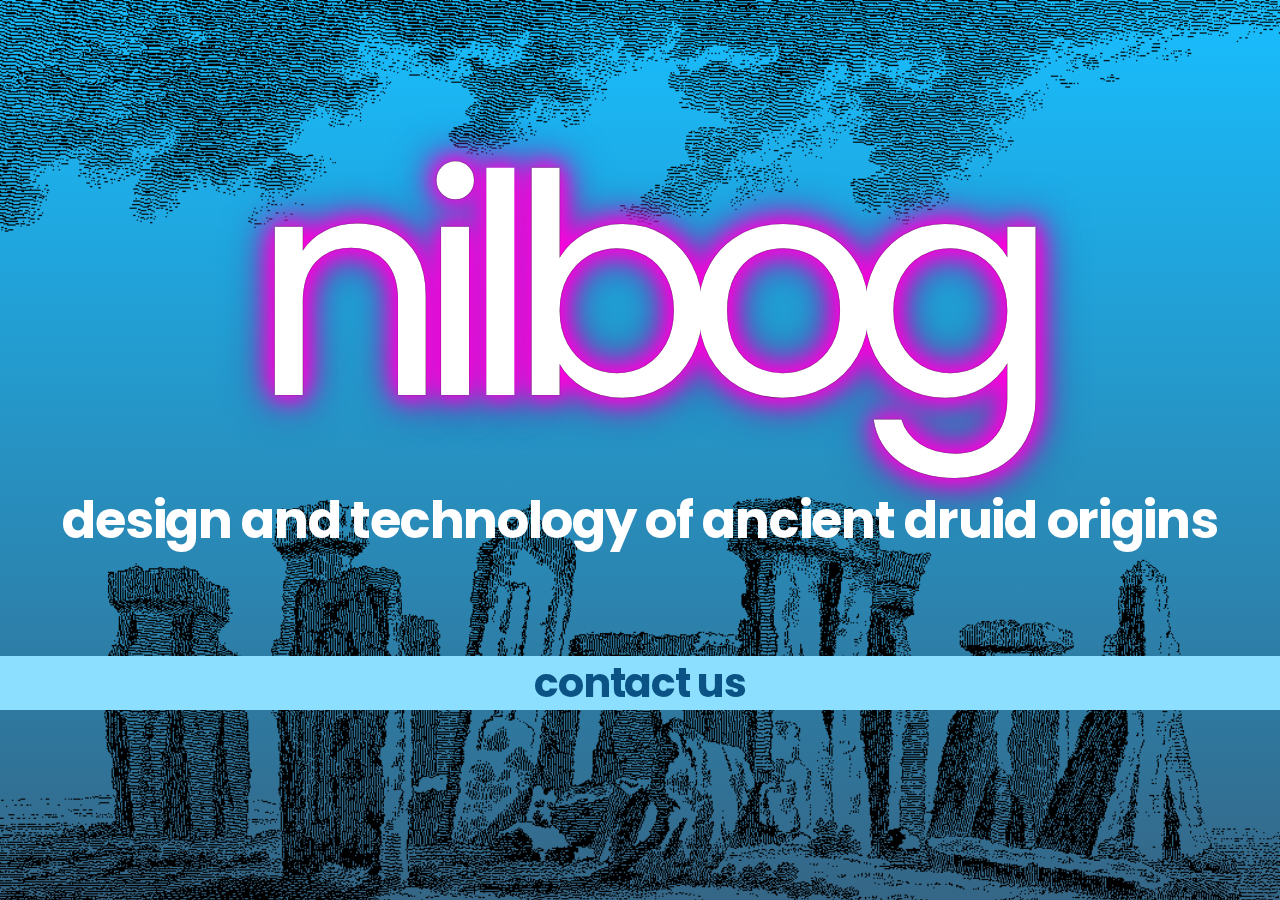
==== index.html @ 8adfb051 "moving over nilbog.com repo assets" ====
<html>
<head>
<link href="https://fonts.googleapis.com/css?family=Poppins:300" rel="stylesheet">
<style>

	body {
		font-size: 16px;
		font-size: 4vw;
	}

	html, body, div, h1, h2 {
		margin: 0;
		padding: 0;
	}

	html, body, div {
		font-family: Poppins, sans-serif;
		color: white;
		letter-spacing: -.025em;
		line-height: 1.3;
		text-align: center;
	}

	body > div {
		height: 100%;
		width: 100%;
		overflow: hidden;
		height: 100vh;
		width: 100vw;
		background: #18beff; /* Old browsers */
		background: -moz-linear-gradient(top, #18beff 0%, #356686 50%, #0a5384 100%); /* FF3.6-15 */
		background: -webkit-linear-gradient(top, #18beff 0%,#356686 50%, #0a5384 100%); /* Chrome10-25,Safari5.1-6 */	
		background: linear-gradient(to bottom, #18beff 0%,#356686 50%, #0a5384 100%); /* W3C, IE10+, FF16+, Chrome26+, Opera12+, Safari7+ */
		filter: progid:DXImageTransform.Microsoft.gradient( startColorstr='#18beff', endColorstr='#18beff',GradientType=0 ); /* IE6-9 */
		background-size: 200% 200%;

		-webkit-animation: BG 50s ease infinite;
		-moz-animation: BG 50s ease infinite;
		-o-animation: BG 50s ease infinite;
		animation: BG 50s ease infinite;

	}

	div.main {
		height: 100%;
		width: 100%;
	}

	header {
	}

	h1 {
		font-size: 6em;
		margin: 0;
		padding: 0;
		letter-spacing: -.1em;
		text-shadow: 
			0 0 1px rgba(0,0,0,1), 
			0 0 20px #ff00de, 
			0 0 30px #ff00de, 
			0 0 40px #ff00de, 
			0 0 50px #0a5384;	
		font-weight: normal;
	}	

	h2 {
		font-size: 1em;
		margin: 0;
	}

	header .button {
		margin: 2em 0;
		background-color: #18beff;
	}

	header .button a {
		text-decoration: none;
		width: 100%;
		background-color: rgba(255,255,255, .5);
		display: block;
		font-weight: bold;
		color: #0a5384;
		font-size: .8em;
		transition: font-size .25s, background-color .25s;
	}

	header .button a:hover {
		background-color: rgba(255,255,255, 1);
		font-size: 1.1em;
	}

	.decorative-top {
		height: 100%;
	    width: 100%;
	    z-index: 2;
	    top: 0;
	    position: absolute;
	    background-image: url(assets/clouds-together-50.gif);
	    background-size: contain;
	    background-repeat: no-repeat;
	    mix-blend-mode: multiply;
	}
	.decorative-bottom {
		height: 100%;
	    width: 100%;
	    z-index: 2;
	    bottom: 0;
	    position: absolute;
	    background-image: url(assets/henge-together-50.gif);
	    background-size: contain;
	    background-repeat: no-repeat;
	    background-position: bottom center;
	    mix-blend-mode: multiply;
	}

	/** square or landscape **/
	@media (min-aspect-ratio: 1/1) {
		.decorative-bottom {
			background-size: 100%;
			background-position: 0 55vh;
		}

		.decorative-top {
			background-size: 100%;
			background-position: top center;
		}

	}


	@media (max-aspect-ratio: 1/1) {
		.decorative-top {
			width: 100vh;
		}

		.decorative-bottom {
			width: 100vh;
		}
	}


	/** background animation **/
	@-webkit-keyframes BG {
	    0%{background-position:50% 0%}
	    50%{background-position:50% 100%}
	    100%{background-position:50% 0%}
	}
	@-moz-keyframes BG {
	    0%{background-position:50% 0%}
	    50%{background-position:50% 100%}
	    100%{background-position:50% 0%}
	}
	@-o-keyframes BG {
	    0%{background-position:50% 0%}
	    50%{background-position:50% 100%}
	    100%{background-position:50% 0%}
	}
	@keyframes BG { 
	    0%{background-position:50% 0%}
	    50%{background-position:50% 100%}
	    100%{background-position:50% 0%}
	}
	/** end background animation **/

	/*

	@media (orientation: landscape) {

	}

	@media (orientation: portrait) {

	}**/

	/** square or landscape 
	@media (min-aspect-ratio: 1/1) {
		* {
			opacity: .5;
			border: 1px solid red;
		}

	}*/

	/** tall portrait 
	@media (max-aspect-ratio: 1/2) {
		* {
			opacity: .5;
			border: 1px solid blue;
		}
	}**/
	/*
	header {
		text-align: center;
		font-size: 1em;
		
		position: relative;
		z-index: 100;
	}
	header h1 {
		
	}
	header h2 {
		font-weight: normal;
		padding-bottom: 20%;
	}
	header a {
		text-decoration: none;
		width: 100%;
		background-color: rgba(255,255,255, .5);
		display: block;
		font-weight: bold;
		color: #0a5384;
		transition: font-size .25s, background-color .25s;
	}
	header a:hover {
		background-color: rgba(255,255,255, 1);
		font-size: 1.1em;
	}
	footer {
		text-align: center;
		position: absolute;
		bottom: -1em;
		width: 100%;
		z-index: 100;
	}
	.decorative-top {
		height: 100%;
	    width: 100%;
	    z-index: 1;
	    top: 0;
	    position: absolute;
	    background-image: url(assets/clouds-together-50.gif);
	    background-size: contain;
	    background-repeat: no-repeat;
	    mix-blend-mode: multiply;
	}
	.decorative-bottom {
		height: 100%;
	    width: 100%;
	    z-index: 1;
	    bottom: 0;
	    position: absolute;
	    background-image: url(assets/henge-together-50.gif);
	    background-size: contain;
	    background-repeat: no-repeat;
	    background-position: bottom;
	    mix-blend-mode: multiply;
	}*/

.main {
	display: inline-block;
	display: table;
}
.main header {
	display: table-cell;
	vertical-align: middle;
	position: relative;
	z-index: 10;

}
</style>
<script>
</script>
<title>Nilbog.com</title>
</head>
<body>
<div>
	<div class="main">
	<header>
			<h1>nilbog</h1>
			<h2>design and technology of ancient druid origins</h2>
			<div class="button">
				<a href="mailto:jmh@nilbog.com">contact us</a>
			</div>
	</header>
	<!--<footer>
		<h6>&copy; 2017 Nilbog LLC</h6>
	</footer>-->
	</div>
	<div class="decorative-top"></div>
	<div class="decorative-bottom"></div>
</div>
<!--
<div id="container">
	<div id="main">
		<div id="clouds">
		</div>
		<div id="ground">
		</div>
		<div id="content">
			<h1 class="title">nilbog</h1>
			<h2 class="subtitle">design and technology of ancient druid origins</h2>
		</div>
		<div id="footer">
			<h6>&copy; 2017 Nilbog LLC</h6>
		</div>
	</div>
</div> -->
</body>
</html>
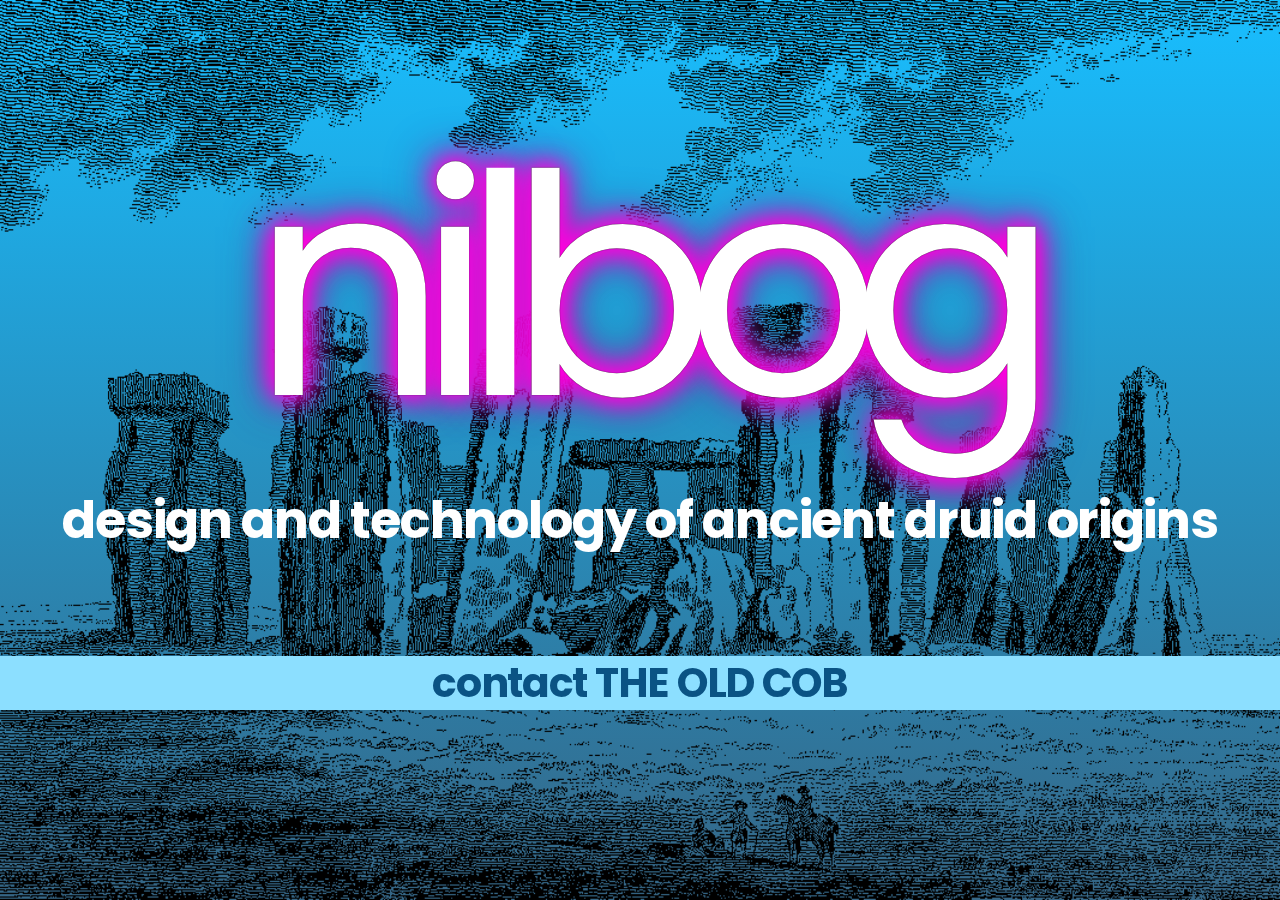
==== commit 7650bcb3: "Add The Old Cob link" ====
--- a/index.html
+++ b/index.html
@@ -1,300 +1,32 @@
 <html>
-<head>
-<link href="https://fonts.googleapis.com/css?family=Poppins:300" rel="stylesheet">
-<style>
+  <head>
+    <link
+      href="https://fonts.googleapis.com/css?family=Poppins:300"
+      rel="stylesheet"
+    />
+    <link href="./main.css" rel="stylesheet" />
 
-	body {
-		font-size: 16px;
-		font-size: 4vw;
-	}
-
-	html, body, div, h1, h2 {
-		margin: 0;
-		padding: 0;
-	}
-
-	html, body, div {
-		font-family: Poppins, sans-serif;
-		color: white;
-		letter-spacing: -.025em;
-		line-height: 1.3;
-		text-align: center;
-	}
-
-	body > div {
-		height: 100%;
-		width: 100%;
-		overflow: hidden;
-		height: 100vh;
-		width: 100vw;
-		background: #18beff; /* Old browsers */
-		background: -moz-linear-gradient(top, #18beff 0%, #356686 50%, #0a5384 100%); /* FF3.6-15 */
-		background: -webkit-linear-gradient(top, #18beff 0%,#356686 50%, #0a5384 100%); /* Chrome10-25,Safari5.1-6 */	
-		background: linear-gradient(to bottom, #18beff 0%,#356686 50%, #0a5384 100%); /* W3C, IE10+, FF16+, Chrome26+, Opera12+, Safari7+ */
-		filter: progid:DXImageTransform.Microsoft.gradient( startColorstr='#18beff', endColorstr='#18beff',GradientType=0 ); /* IE6-9 */
-		background-size: 200% 200%;
-
-		-webkit-animation: BG 50s ease infinite;
-		-moz-animation: BG 50s ease infinite;
-		-o-animation: BG 50s ease infinite;
-		animation: BG 50s ease infinite;
-
-	}
-
-	div.main {
-		height: 100%;
-		width: 100%;
-	}
-
-	header {
-	}
-
-	h1 {
-		font-size: 6em;
-		margin: 0;
-		padding: 0;
-		letter-spacing: -.1em;
-		text-shadow: 
-			0 0 1px rgba(0,0,0,1), 
-			0 0 20px #ff00de, 
-			0 0 30px #ff00de, 
-			0 0 40px #ff00de, 
-			0 0 50px #0a5384;	
-		font-weight: normal;
-	}	
-
-	h2 {
-		font-size: 1em;
-		margin: 0;
-	}
-
-	header .button {
-		margin: 2em 0;
-		background-color: #18beff;
-	}
-
-	header .button a {
-		text-decoration: none;
-		width: 100%;
-		background-color: rgba(255,255,255, .5);
-		display: block;
-		font-weight: bold;
-		color: #0a5384;
-		font-size: .8em;
-		transition: font-size .25s, background-color .25s;
-	}
-
-	header .button a:hover {
-		background-color: rgba(255,255,255, 1);
-		font-size: 1.1em;
-	}
-
-	.decorative-top {
-		height: 100%;
-	    width: 100%;
-	    z-index: 2;
-	    top: 0;
-	    position: absolute;
-	    background-image: url(assets/clouds-together-50.gif);
-	    background-size: contain;
-	    background-repeat: no-repeat;
-	    mix-blend-mode: multiply;
-	}
-	.decorative-bottom {
-		height: 100%;
-	    width: 100%;
-	    z-index: 2;
-	    bottom: 0;
-	    position: absolute;
-	    background-image: url(assets/henge-together-50.gif);
-	    background-size: contain;
-	    background-repeat: no-repeat;
-	    background-position: bottom center;
-	    mix-blend-mode: multiply;
-	}
-
-	/** square or landscape **/
-	@media (min-aspect-ratio: 1/1) {
-		.decorative-bottom {
-			background-size: 100%;
-			background-position: 0 55vh;
-		}
-
-		.decorative-top {
-			background-size: 100%;
-			background-position: top center;
-		}
-
-	}
-
-
-	@media (max-aspect-ratio: 1/1) {
-		.decorative-top {
-			width: 100vh;
-		}
-
-		.decorative-bottom {
-			width: 100vh;
-		}
-	}
-
-
-	/** background animation **/
-	@-webkit-keyframes BG {
-	    0%{background-position:50% 0%}
-	    50%{background-position:50% 100%}
-	    100%{background-position:50% 0%}
-	}
-	@-moz-keyframes BG {
-	    0%{background-position:50% 0%}
-	    50%{background-position:50% 100%}
-	    100%{background-position:50% 0%}
-	}
-	@-o-keyframes BG {
-	    0%{background-position:50% 0%}
-	    50%{background-position:50% 100%}
-	    100%{background-position:50% 0%}
-	}
-	@keyframes BG { 
-	    0%{background-position:50% 0%}
-	    50%{background-position:50% 100%}
-	    100%{background-position:50% 0%}
-	}
-	/** end background animation **/
-
-	/*
-
-	@media (orientation: landscape) {
-
-	}
-
-	@media (orientation: portrait) {
-
-	}**/
-
-	/** square or landscape 
-	@media (min-aspect-ratio: 1/1) {
-		* {
-			opacity: .5;
-			border: 1px solid red;
-		}
-
-	}*/
-
-	/** tall portrait 
-	@media (max-aspect-ratio: 1/2) {
-		* {
-			opacity: .5;
-			border: 1px solid blue;
-		}
-	}**/
-	/*
-	header {
-		text-align: center;
-		font-size: 1em;
-		
-		position: relative;
-		z-index: 100;
-	}
-	header h1 {
-		
-	}
-	header h2 {
-		font-weight: normal;
-		padding-bottom: 20%;
-	}
-	header a {
-		text-decoration: none;
-		width: 100%;
-		background-color: rgba(255,255,255, .5);
-		display: block;
-		font-weight: bold;
-		color: #0a5384;
-		transition: font-size .25s, background-color .25s;
-	}
-	header a:hover {
-		background-color: rgba(255,255,255, 1);
-		font-size: 1.1em;
-	}
-	footer {
-		text-align: center;
-		position: absolute;
-		bottom: -1em;
-		width: 100%;
-		z-index: 100;
-	}
-	.decorative-top {
-		height: 100%;
-	    width: 100%;
-	    z-index: 1;
-	    top: 0;
-	    position: absolute;
-	    background-image: url(assets/clouds-together-50.gif);
-	    background-size: contain;
-	    background-repeat: no-repeat;
-	    mix-blend-mode: multiply;
-	}
-	.decorative-bottom {
-		height: 100%;
-	    width: 100%;
-	    z-index: 1;
-	    bottom: 0;
-	    position: absolute;
-	    background-image: url(assets/henge-together-50.gif);
-	    background-size: contain;
-	    background-repeat: no-repeat;
-	    background-position: bottom;
-	    mix-blend-mode: multiply;
-	}*/
-
-.main {
-	display: inline-block;
-	display: table;
-}
-.main header {
-	display: table-cell;
-	vertical-align: middle;
-	position: relative;
-	z-index: 10;
-
-}
-</style>
-<script>
-</script>
-<title>Nilbog.com</title>
-</head>
-<body>
-<div>
-	<div class="main">
-	<header>
-			<h1>nilbog</h1>
-			<h2>design and technology of ancient druid origins</h2>
-			<div class="button">
-				<a href="mailto:jmh@nilbog.com">contact us</a>
-			</div>
-	</header>
-	<!--<footer>
-		<h6>&copy; 2017 Nilbog LLC</h6>
-	</footer>-->
-	</div>
-	<div class="decorative-top"></div>
-	<div class="decorative-bottom"></div>
-</div>
-<!--
-<div id="container">
-	<div id="main">
-		<div id="clouds">
-		</div>
-		<div id="ground">
-		</div>
-		<div id="content">
-			<h1 class="title">nilbog</h1>
-			<h2 class="subtitle">design and technology of ancient druid origins</h2>
-		</div>
-		<div id="footer">
-			<h6>&copy; 2017 Nilbog LLC</h6>
-		</div>
-	</div>
-</div> -->
-</body>
-</html>+    <script></script>
+    <title>Nilbog.com: Cobhouse of The Old Cob</title>
+  </head>
+  <body>
+    <div class="container">
+      <div class="main">
+        <header>
+          <h1>nilbog</h1>
+          <h2>design and technology of ancient druid origins</h2>
+          <div class="button">
+            <a href="mailto:theoldcob@nilbog.com">contact THE OLD COB</a>
+          </div>
+        </header>
+        <!--
+        <footer>
+          <h6>&copy; 2025 Nilbog LLC</h6>
+        </footer>
+        -->
+      </div>
+      <div class="decorative-top"></div>
+      <div class="decorative-bottom"></div>
+    </div>
+  </body>
+</html>
--- a/main.css
+++ b/main.css
@@ -0,0 +1,227 @@
+body {
+  font-size: 16px;
+  font-size: 4vw;
+}
+
+html,
+body,
+div,
+h1,
+h2 {
+  margin: 0;
+  padding: 0;
+}
+
+html,
+body,
+div {
+  font-family: Poppins, sans-serif;
+  color: white;
+  letter-spacing: -0.025em;
+  line-height: 1.3;
+  text-align: center;
+}
+
+.container {
+  height: 100%;
+  width: 100%;
+  overflow: hidden;
+  height: 100vh;
+  width: 100vw;
+  background: #18beff; /* Old browsers */
+  background: -moz-linear-gradient(
+    top,
+    #18beff 0%,
+    #356686 50%,
+    #0a5384 100%
+  ); /* FF3.6-15 */
+  background: -webkit-linear-gradient(
+    top,
+    #18beff 0%,
+    #356686 50%,
+    #0a5384 100%
+  ); /* Chrome10-25,Safari5.1-6 */
+  background: linear-gradient(
+    to bottom,
+    #18beff 0%,
+    #356686 50%,
+    #0a5384 100%
+  ); /* W3C, IE10+, FF16+, Chrome26+, Opera12+, Safari7+ */
+  filter: progid:DXImageTransform.Microsoft.gradient( startColorstr='#18beff', endColorstr='#18beff',GradientType=0 ); /* IE6-9 */
+  background-size: 200% 200%;
+
+  -webkit-animation: BG 50s ease infinite;
+  -moz-animation: BG 50s ease infinite;
+  -o-animation: BG 50s ease infinite;
+  animation: BG 50s ease infinite;
+}
+
+div.main {
+  height: 100%;
+  width: 100%;
+}
+
+header {
+}
+
+h1 {
+  font-size: 6em;
+  margin: 0;
+  padding: 0;
+  letter-spacing: -0.1em;
+  text-shadow: 0 0 1px rgba(0, 0, 0, 1), 0 0 20px #ff00de, 0 0 30px #ff00de,
+    0 0 40px #ff00de, 0 0 50px #0a5384;
+  font-weight: normal;
+}
+
+h2 {
+  font-size: 1em;
+  margin: 0;
+}
+
+header .button {
+  margin: 2em 0;
+  background-color: #18beff;
+}
+
+header .button a {
+  text-decoration: none;
+  width: 100%;
+  background-color: rgba(255, 255, 255, 0.5);
+  display: block;
+  font-weight: bold;
+  color: #0a5384;
+  font-size: 0.8em;
+  transition: font-size 0.25s, background-color 0.25s;
+}
+
+header .button a:hover {
+  background-color: rgba(255, 255, 255, 1);
+  font-size: 1.1em;
+}
+
+.decorative-top {
+  height: 100%;
+  width: 100%;
+  z-index: 2;
+  top: 0;
+  position: absolute;
+  background-image: url(assets/clouds-together-50.gif);
+  background-size: contain;
+  background-repeat: no-repeat;
+  mix-blend-mode: multiply;
+}
+.decorative-bottom {
+  height: 100%;
+  width: 100%;
+  z-index: 2;
+  bottom: 0;
+  position: absolute;
+  background-image: url(assets/henge-together-50.gif);
+  background-size: contain;
+  background-repeat: no-repeat;
+  background-position: bottom center;
+  mix-blend-mode: multiply;
+}
+
+/**
+@media (min-aspect-ratio: 1/1) {
+  .decorative-bottom {
+    background-size: 100%;
+    background-position: 0 55vh;
+  }
+
+  .decorative-top {
+    background-size: 100%;
+    background-position: top center;
+  }
+}
+
+@media (max-aspect-ratio: 1/1) {
+  .decorative-top {
+    width: 100vh;
+  }
+
+  .main {
+    width: 100vh;
+  }
+
+  .decorative-bottom {
+    width: 100vh;
+  }
+}
+
+@media (max-aspect-ratio: 1/1) {
+  #main {
+    width: 100vh;
+  }
+}
+  */
+
+/** background animation */
+@-webkit-keyframes BG {
+  0% {
+    background-position: 50% 0%;
+  }
+  50% {
+    background-position: 50% 100%;
+  }
+  100% {
+    background-position: 50% 0%;
+  }
+}
+@-moz-keyframes BG {
+  0% {
+    background-position: 50% 0%;
+  }
+  50% {
+    background-position: 50% 100%;
+  }
+  100% {
+    background-position: 50% 0%;
+  }
+}
+@-o-keyframes BG {
+  0% {
+    background-position: 50% 0%;
+  }
+  50% {
+    background-position: 50% 100%;
+  }
+  100% {
+    background-position: 50% 0%;
+  }
+}
+@keyframes BG {
+  0% {
+    background-position: 50% 0%;
+  }
+  50% {
+    background-position: 50% 100%;
+  }
+  100% {
+    background-position: 50% 0%;
+  }
+}
+/** end background animation **/
+
+header {
+  width: 100%;
+}
+.main {
+  display: inline-block;
+  display: table;
+}
+.main header {
+  display: table-cell;
+  vertical-align: middle;
+  position: relative;
+  z-index: 10;
+}
+
+.main footer {
+  display: none;
+  vertical-align: bottom;
+  position: relative;
+  z-index: 10;
+}
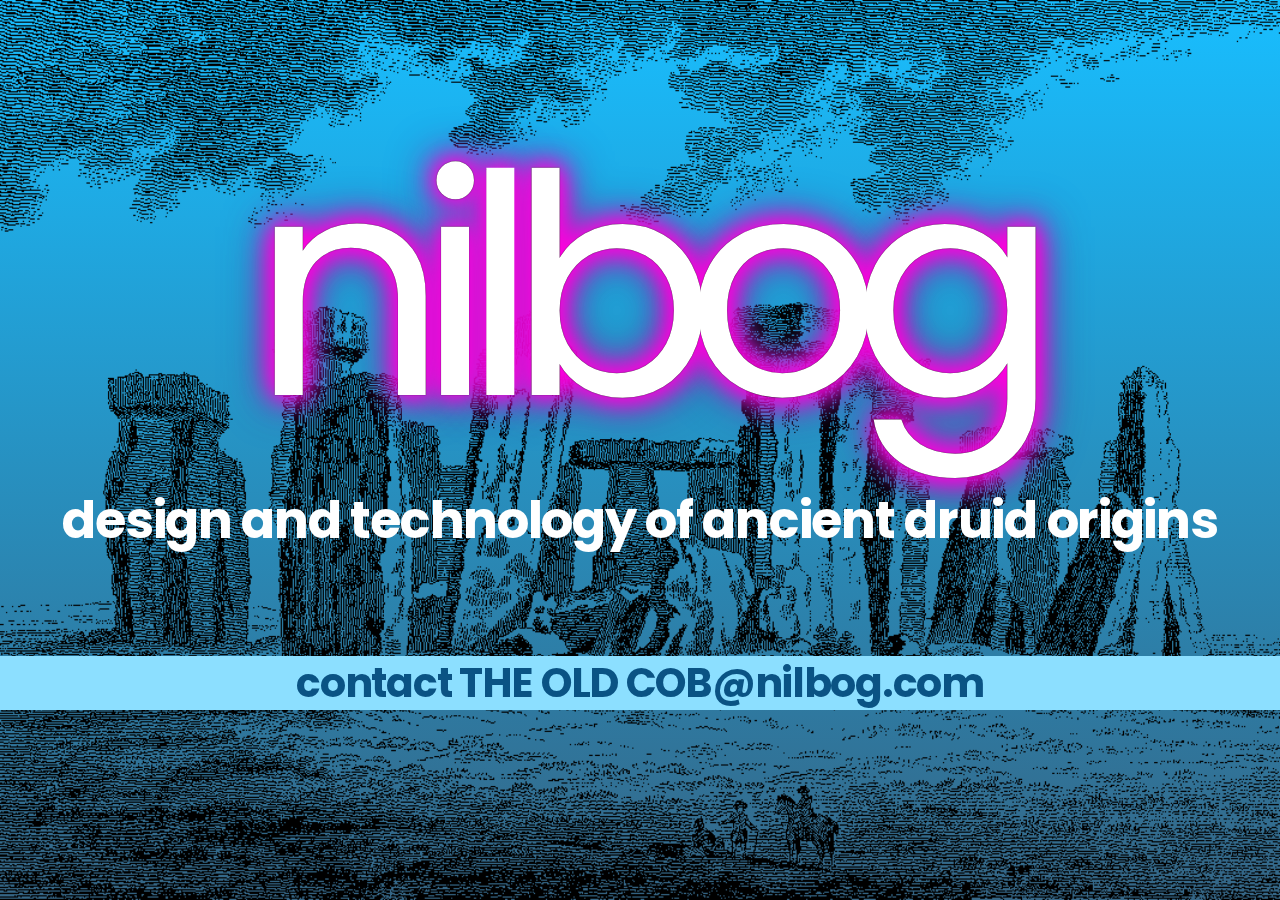
==== commit c1fdaf39: "edit email link" ====
--- a/index.html
+++ b/index.html
@@ -16,7 +16,9 @@
           <h1>nilbog</h1>
           <h2>design and technology of ancient druid origins</h2>
           <div class="button">
-            <a href="mailto:theoldcob@nilbog.com">contact THE OLD COB</a>
+            <a href="mailto:theoldcob@nilbog.com"
+              >contact THE OLD COB@nilbog.com</a
+            >
           </div>
         </header>
         <!--
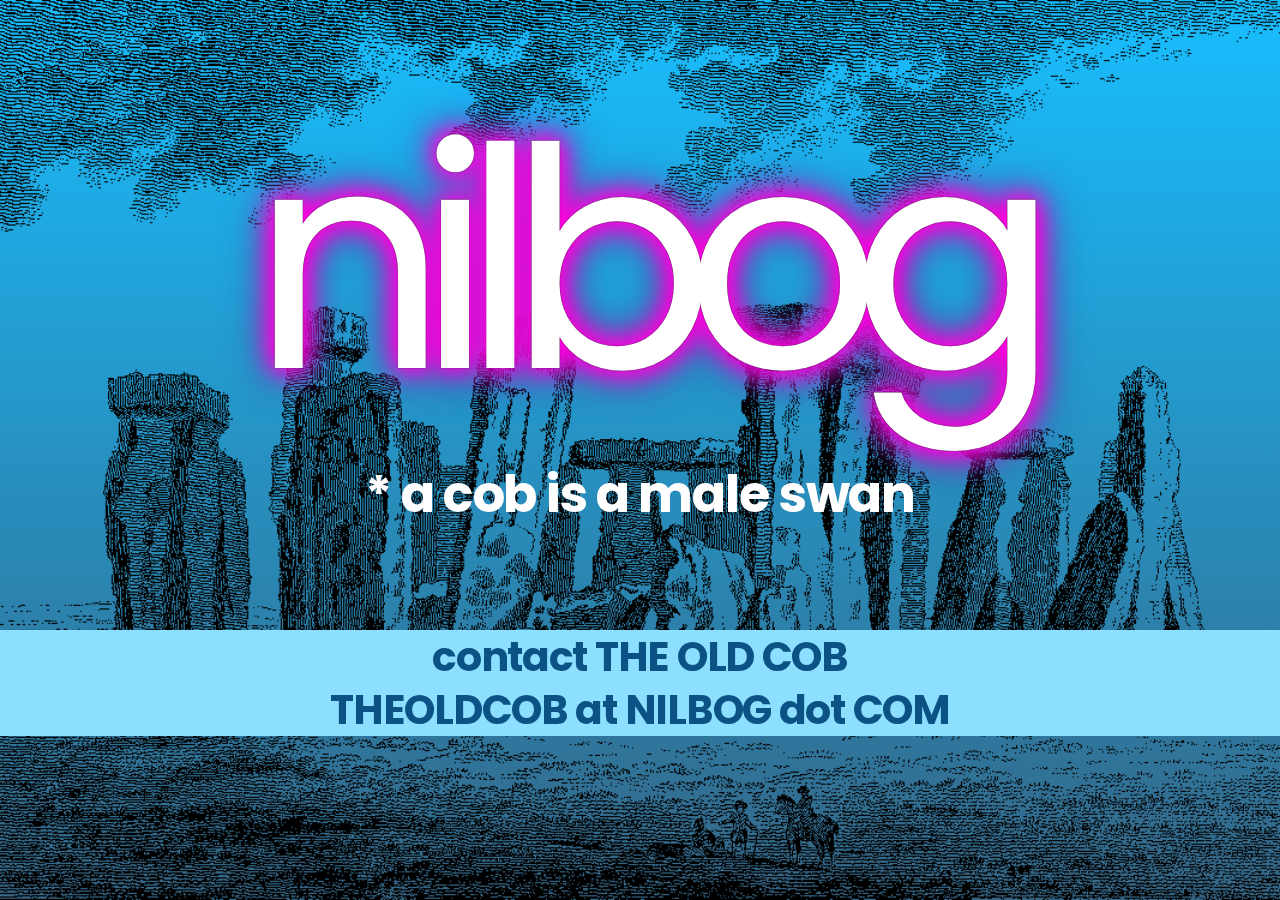
==== commit 36fd78e2: "tweaks" ====
--- a/index.html
+++ b/index.html
@@ -7,17 +7,17 @@
     <link href="./main.css" rel="stylesheet" />
 
     <script></script>
-    <title>Nilbog.com: Cobhouse of The Old Cob</title>
+    <title>Nilbog.com: Home of the Cobhouse of The Old Cob</title>
   </head>
   <body>
     <div class="container">
       <div class="main">
         <header>
           <h1>nilbog</h1>
-          <h2>design and technology of ancient druid origins</h2>
+          <h2>* a cob is a male swan</h2>
           <div class="button">
             <a href="mailto:theoldcob@nilbog.com"
-              >contact THE OLD COB@nilbog.com</a
+              >contact THE OLD COB<br />THEOLDCOB at NILBOG dot COM</a
             >
           </div>
         </header>
--- a/main.css
+++ b/main.css
@@ -124,8 +124,10 @@
   mix-blend-mode: multiply;
 }
 
-/**
-@media (min-aspect-ratio: 1/1) {
+@media (min-aspect-ratio: 2/1) {
+  body {
+    font-size: 2vw;
+  }
   .decorative-bottom {
     background-size: 100%;
     background-position: 0 55vh;
@@ -136,7 +138,12 @@
     background-position: top center;
   }
 }
-
+@media (min-aspect-ratio: 3/1) {
+  body {
+    font-size: 1vw;
+  }
+}
+/*
 @media (max-aspect-ratio: 1/1) {
   .decorative-top {
     width: 100vh;
@@ -156,7 +163,7 @@
     width: 100vh;
   }
 }
-  */
+*/
 
 /** background animation */
 @-webkit-keyframes BG {
